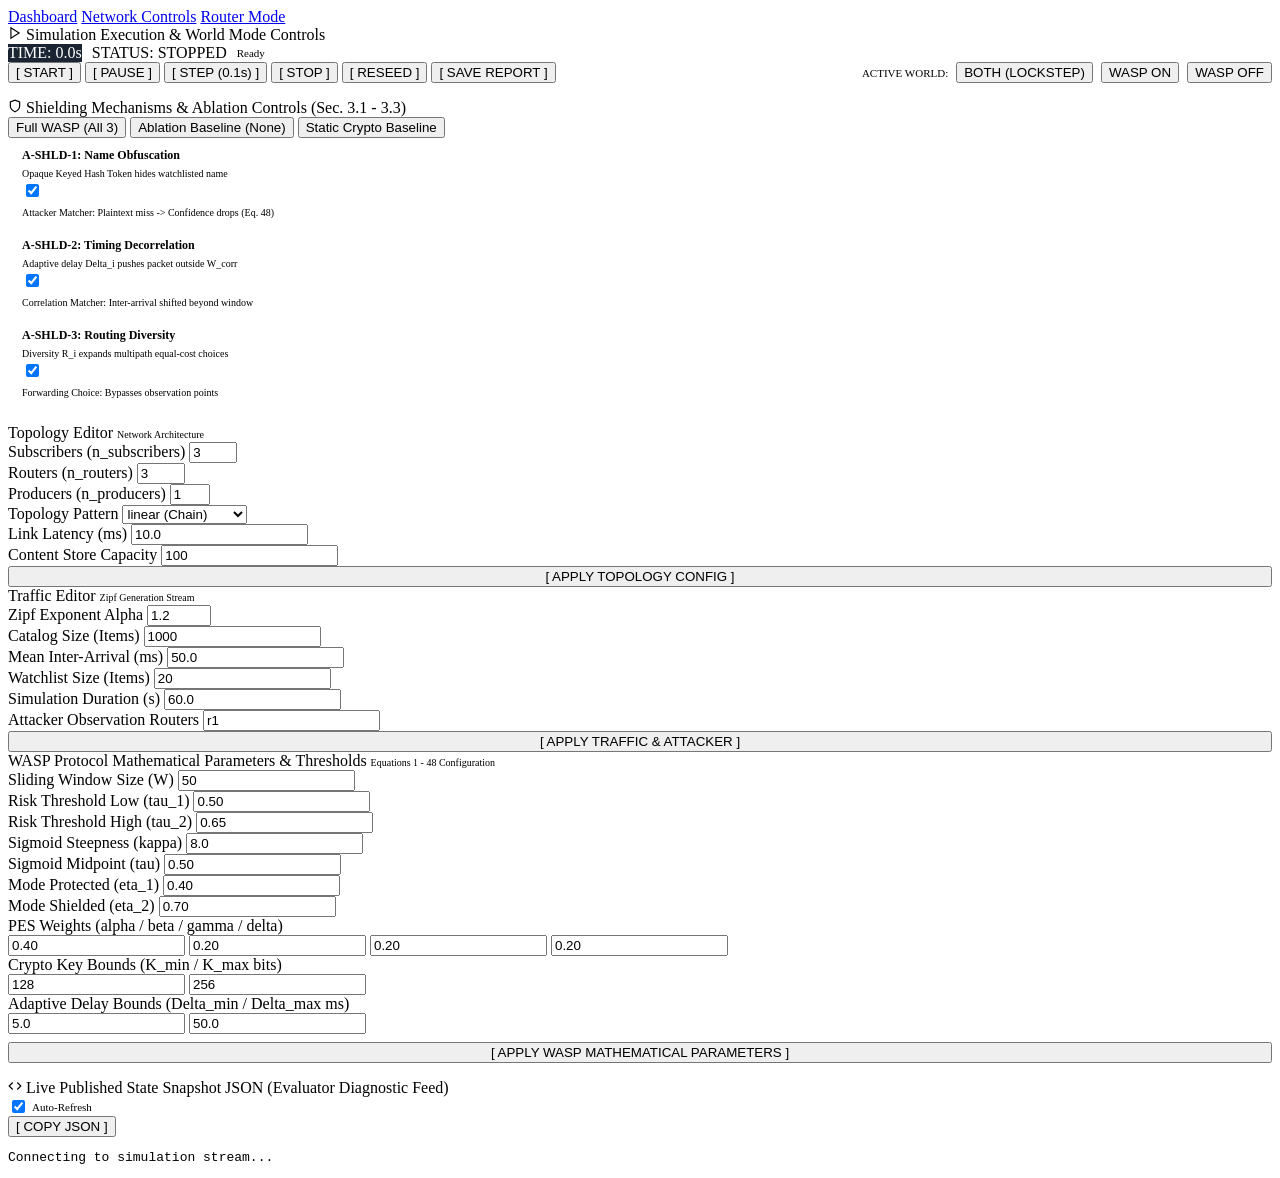
==== wasp_lab/web/network.html @ f21dee8f "Initial commit: WASP project" ====
<!DOCTYPE html>
<html lang="en">
<head>
  <meta charset="UTF-8">
  <meta name="viewport" content="width=device-width, initial-scale=1.0">
  <title>WASP Network Lab - Network Mode Master Controls</title>
  <link rel="stylesheet" href="/styles.css">
</head>
<body>

  <!-- Header Bar -->
  <header>
    <nav class="nav-center">
      <a href="/" class="nav-link">Dashboard</a>
      <a href="/network" class="nav-link active">Network Controls</a>
      <a href="/router/r0" class="nav-link">Router Mode</a>
    </nav>
  </header>

  <div class="container">

    <!-- Master Run & World Controls -->
    <div class="card" style="margin-bottom: 16px;">
      <div class="card-header">
        <span class="card-title">
          <svg width="14" height="14" viewBox="0 0 24 24" fill="none" stroke="currentColor" stroke-width="2">
            <polygon points="5 3 19 12 5 21 5 3"/>
          </svg>
          Simulation Execution & World Mode Controls
        </span>
        <div style="display:flex; align-items:center; gap:10px;">
          <span class="badge" style="background:#1b2432; color:#fff;">TIME: <span id="simTime">0.0</span>s</span>
          <span id="simStatus" class="badge badge-stopped">STATUS: STOPPED</span>
          <span id="wsStatus" class="badge badge-disconnected" style="display:none;">WS: DISCONNECTED</span>
          <span style="font-family:var(--font-mono); font-size:11px; color:var(--text-muted);" id="actionFeedback">Ready</span>
        </div>
      </div>
      <div class="card-body">
        <div style="display:flex; justify-content:space-between; align-items:center; flex-wrap:wrap; gap:12px;">
          
          <div class="btn-group">
            <button class="btn btn-primary" onclick="sendCommand('start')">[ START ]</button>
            <button class="btn btn-warning" onclick="sendCommand('pause')">[ PAUSE ]</button>
            <button class="btn" onclick="sendCommand('step')">[ STEP (0.1s) ]</button>
            <button class="btn btn-danger" onclick="sendCommand('stop')">[ STOP ]</button>
            <button class="btn" onclick="reseedPrompt()">[ RESEED ]</button>
            <button class="btn" onclick="downloadReport()">[ SAVE REPORT ]</button>
          </div>

          <div style="display:flex; align-items:center; gap:8px;">
            <span style="font-family:var(--font-mono); font-size:11px; color:var(--text-muted);">ACTIVE WORLD:</span>
            <button class="btn btn-primary" id="btnWorldBoth" onclick="setWorld('BOTH')">BOTH (LOCKSTEP)</button>
            <button class="btn" id="btnWorldOn" onclick="setWorld('ON')">WASP ON</button>
            <button class="btn" id="btnWorldOff" onclick="setWorld('OFF')">WASP OFF</button>
          </div>

        </div>
      </div>
    </div>

    <!-- Shielding Mechanisms Ablation Toggles (§3.1-3.3) -->
    <div class="card" style="margin-bottom: 16px;">
      <div class="card-header">
        <span class="card-title">
          <svg width="14" height="14" viewBox="0 0 24 24" fill="none" stroke="currentColor" stroke-width="2">
            <path d="M12 22s8-4 8-10V5l-8-3-8 3v7c0 6 8 10 8 10z"/>
          </svg>
          Shielding Mechanisms & Ablation Controls (Sec. 3.1 - 3.3)
        </span>
        <div class="btn-group">
          <button class="btn" onclick="setPreset('full')">Full WASP (All 3)</button>
          <button class="btn" onclick="setPreset('none')">Ablation Baseline (None)</button>
          <button class="btn" onclick="setPreset('static')">Static Crypto Baseline</button>
        </div>
      </div>
      <div class="card-body">
        <div class="grid-3col">
          
          <!-- A-SHLD-1 -->
          <div class="card" style="background:var(--bg-panel); border-color:var(--border-color); padding:10px 14px;">
            <div class="toggle-row">
              <div>
                <strong style="display:block; font-family:var(--font-mono); font-size:12px;">A-SHLD-1: Name Obfuscation</strong>
                <span style="font-size:10px; color:var(--text-muted);">Opaque Keyed Hash Token hides watchlisted name</span>
              </div>
              <label class="toggle-switch">
                <input type="checkbox" id="toggleNameObf" checked onchange="updateAblation()">
                <span class="toggle-slider"></span>
              </label>
            </div>
            <div style="font-size:10px; color:var(--color-teal); margin-top:6px; font-family:var(--font-mono);">
              Attacker Matcher: Plaintext miss -> Confidence drops (Eq. 48)
            </div>
          </div>

          <!-- A-SHLD-2 -->
          <div class="card" style="background:var(--bg-panel); border-color:var(--border-color); padding:10px 14px;">
            <div class="toggle-row">
              <div>
                <strong style="display:block; font-family:var(--font-mono); font-size:12px;">A-SHLD-2: Timing Decorrelation</strong>
                <span style="font-size:10px; color:var(--text-muted);">Adaptive delay Delta_i pushes packet outside W_corr</span>
              </div>
              <label class="toggle-switch">
                <input type="checkbox" id="toggleTimingDec" checked onchange="updateAblation()">
                <span class="toggle-slider"></span>
              </label>
            </div>
            <div style="font-size:10px; color:var(--color-teal); margin-top:6px; font-family:var(--font-mono);">
              Correlation Matcher: Inter-arrival shifted beyond window
            </div>
          </div>

          <!-- A-SHLD-3 -->
          <div class="card" style="background:var(--bg-panel); border-color:var(--border-color); padding:10px 14px;">
            <div class="toggle-row">
              <div>
                <strong style="display:block; font-family:var(--font-mono); font-size:12px;">A-SHLD-3: Routing Diversity</strong>
                <span style="font-size:10px; color:var(--text-muted);">Diversity R_i expands multipath equal-cost choices</span>
              </div>
              <label class="toggle-switch">
                <input type="checkbox" id="toggleRoutingDiv" checked onchange="updateAblation()">
                <span class="toggle-slider"></span>
              </label>
            </div>
            <div style="font-size:10px; color:var(--color-teal); margin-top:6px; font-family:var(--font-mono);">
              Forwarding Choice: Bypasses observation points
            </div>
          </div>

        </div>
      </div>
    </div>

    <!-- Parameter Configuration Editors Grid -->
    <div class="grid-2col">
      
      <!-- Topology Configuration -->
      <div class="card">
        <div class="card-header">
          <span class="card-title">Topology Editor</span>
          <span style="font-family:var(--font-mono); font-size:10px; color:var(--text-muted);">Network Architecture</span>
        </div>
        <div class="card-body">
          <div class="grid-2col">
            <div class="form-group">
              <label class="form-label">Subscribers (n_subscribers)</label>
              <input type="number" class="form-input" id="topSubs" value="3" min="1" max="10">
            </div>
            <div class="form-group">
              <label class="form-label">Routers (n_routers)</label>
              <input type="number" class="form-input" id="topRouters" value="3" min="1" max="10">
            </div>
            <div class="form-group">
              <label class="form-label">Producers (n_producers)</label>
              <input type="number" class="form-input" id="topProds" value="1" min="1" max="5">
            </div>
            <div class="form-group">
              <label class="form-label">Topology Pattern</label>
              <select class="form-select" id="topPattern">
                <option value="linear" selected>linear (Chain)</option>
                <option value="mesh">mesh (Full Mesh)</option>
              </select>
            </div>
            <div class="form-group">
              <label class="form-label">Link Latency (ms)</label>
              <input type="number" class="form-input" id="topLatency" value="10.0" step="1.0">
            </div>
            <div class="form-group">
              <label class="form-label">Content Store Capacity</label>
              <input type="number" class="form-input" id="topCsCap" value="100">
            </div>
          </div>
          <button class="btn btn-primary" style="width:100%;" onclick="applyTopology()">[ APPLY TOPOLOGY CONFIG ]</button>
        </div>
      </div>

      <!-- Traffic Configuration -->
      <div class="card">
        <div class="card-header">
          <span class="card-title">Traffic Editor</span>
          <span style="font-family:var(--font-mono); font-size:10px; color:var(--text-muted);">Zipf Generation Stream</span>
        </div>
        <div class="card-body">
          <div class="grid-2col">
            <div class="form-group">
              <label class="form-label">Zipf Exponent Alpha</label>
              <input type="number" class="form-input" id="trafAlpha" value="1.2" step="0.1" min="1.01" max="2.0">
            </div>
            <div class="form-group">
              <label class="form-label">Catalog Size (Items)</label>
              <input type="number" class="form-input" id="trafCatalog" value="1000" min="50">
            </div>
            <div class="form-group">
              <label class="form-label">Mean Inter-Arrival (ms)</label>
              <input type="number" class="form-input" id="trafInterArrival" value="50.0" step="5.0">
            </div>
            <div class="form-group">
              <label class="form-label">Watchlist Size (Items)</label>
              <input type="number" class="form-input" id="trafWatchlist" value="20" min="5">
            </div>
            <div class="form-group">
              <label class="form-label">Simulation Duration (s)</label>
              <input type="number" class="form-input" id="trafDuration" value="60.0" step="10.0">
            </div>
            <div class="form-group">
              <label class="form-label">Attacker Observation Routers</label>
              <input type="text" class="form-input" id="attRouters" value="r1">
            </div>
          </div>
          <button class="btn btn-primary" style="width:100%;" onclick="applyTraffic()">[ APPLY TRAFFIC & ATTACKER ]</button>
        </div>
      </div>

    </div>

    <!-- WASP Mathematical Thresholds & Parameters -->
    <div class="card" style="margin-bottom: 16px;">
      <div class="card-header">
        <span class="card-title">WASP Protocol Mathematical Parameters & Thresholds</span>
        <span style="font-family:var(--font-mono); font-size:10px; color:var(--text-muted);">Equations 1 - 48 Configuration</span>
      </div>
      <div class="card-body">
        <div class="grid-3col">
          
          <div>
            <div class="form-group">
              <label class="form-label">Sliding Window Size (W)</label>
              <input type="number" class="form-input" id="waspW" value="50">
            </div>
            <div class="form-group">
              <label class="form-label">Risk Threshold Low (tau_1)</label>
              <input type="number" class="form-input" id="waspTau1" value="0.50" step="0.05">
            </div>
            <div class="form-group">
              <label class="form-label">Risk Threshold High (tau_2)</label>
              <input type="number" class="form-input" id="waspTau2" value="0.65" step="0.05">
            </div>
          </div>

          <div>
            <div class="form-group">
              <label class="form-label">Sigmoid Steepness (kappa)</label>
              <input type="number" class="form-input" id="waspKappa" value="8.0" step="0.5">
            </div>
            <div class="form-group">
              <label class="form-label">Sigmoid Midpoint (tau)</label>
              <input type="number" class="form-input" id="waspTau" value="0.50" step="0.05">
            </div>
            <div class="form-group">
              <label class="form-label">Mode Protected (eta_1)</label>
              <input type="number" class="form-input" id="waspEta1" value="0.40" step="0.05">
            </div>
            <div class="form-group">
              <label class="form-label">Mode Shielded (eta_2)</label>
              <input type="number" class="form-input" id="waspEta2" value="0.70" step="0.05">
            </div>
          </div>

          <div>
            <div class="form-group">
              <label class="form-label">PES Weights (alpha / beta / gamma / delta)</label>
              <div style="display:flex; gap:4px;">
                <input type="number" class="form-input" id="waspAlpha" value="0.40" step="0.05" title="alpha (Frequency)">
                <input type="number" class="form-input" id="waspBeta" value="0.20" step="0.05" title="beta (Cache)">
                <input type="number" class="form-input" id="waspGamma" value="0.20" step="0.05" title="gamma (Interval)">
                <input type="number" class="form-input" id="waspDelta" value="0.20" step="0.05" title="delta (Hops)">
              </div>
            </div>
            <div class="form-group">
              <label class="form-label">Crypto Key Bounds (K_min / K_max bits)</label>
              <div style="display:flex; gap:4px;">
                <input type="number" class="form-input" id="waspKmin" value="128" step="32">
                <input type="number" class="form-input" id="waspKmax" value="256" step="32">
              </div>
            </div>
            <div class="form-group">
              <label class="form-label">Adaptive Delay Bounds (Delta_min / Delta_max ms)</label>
              <div style="display:flex; gap:4px;">
                <input type="number" class="form-input" id="waspDeltaMin" value="5.0" step="1.0">
                <input type="number" class="form-input" id="waspDeltaMax" value="50.0" step="5.0">
              </div>
            </div>
          </div>

        </div>
        <button class="btn btn-primary" style="width:100%; margin-top:8px;" onclick="applyWaspParams()">[ APPLY WASP MATHEMATICAL PARAMETERS ]</button>
      </div>
    </div>

    <!-- Live Published State Snapshot JSON Viewer -->
    <div class="card">
      <div class="card-header">
        <span class="card-title">
          <svg width="14" height="14" viewBox="0 0 24 24" fill="none" stroke="currentColor" stroke-width="2">
            <polyline points="16 18 22 12 16 6"/>
            <polyline points="8 6 2 12 8 18"/>
          </svg>
          Live Published State Snapshot JSON (Evaluator Diagnostic Feed)
        </span>
        <div class="btn-group">
          <label style="font-family:var(--font-mono); font-size:11px; display:flex; align-items:center; gap:4px; color:var(--text-muted);">
            <input type="checkbox" id="chkAutoScroll" checked> Auto-Refresh
          </label>
          <button class="btn" onclick="copyJson()">[ COPY JSON ]</button>
        </div>
      </div>
      <div class="card-body">
        <pre class="json-viewer" id="jsonViewer">Connecting to simulation stream...</pre>
      </div>
    </div>

  </div>

  <script>
    let ws = null;
    let latestState = null;

    function connectWebSocket() {
      const loc = window.location;
      const wsUri = (loc.protocol === "https:" ? "wss://" : "ws://") + loc.host + "/ws";
      ws = new WebSocket(wsUri);

      ws.onopen = function() {
        const badge = document.getElementById("wsStatus");
        badge.className = "badge badge-connected";
        badge.textContent = "WS: CONNECTED";
      };

      ws.onclose = function() {
        const badge = document.getElementById("wsStatus");
        badge.className = "badge badge-disconnected";
        badge.textContent = "WS: DISCONNECTED";
        setTimeout(connectWebSocket, 1500);
      };

      ws.onerror = function() {
        ws.close();
      };

      ws.onmessage = function(event) {
        try {
          const msg = JSON.parse(event.data);
          if (msg.type === "state_update" || msg.type === "initial_state") {
            handleStateUpdate(msg.data);
          }
        } catch(e) {}
      };
    }

    function sendCommand(action, params = {}) {
      if (ws && ws.readyState === WebSocket.OPEN) {
        ws.send(JSON.stringify({ action: action, ...params }));
        setFeedback("Executed: " + action);
      } else {
        fetch("/" + action, { method: "POST" });
        setFeedback("Executed HTTP: " + action);
      }
    }

    function setFeedback(msg) {
      document.getElementById("actionFeedback").textContent = msg;
    }

    function setWorld(world) {
      document.getElementById("btnWorldBoth").className = world === "BOTH" ? "btn btn-primary" : "btn";
      document.getElementById("btnWorldOn").className = world === "ON" ? "btn btn-primary" : "btn";
      document.getElementById("btnWorldOff").className = world === "OFF" ? "btn btn-primary" : "btn";
      sendCommand("set_world", { world: world });
    }

    function handleStateUpdate(data) {
      latestState = data;

      const simBadge = document.getElementById("simStatus");
      simBadge.textContent = "STATUS: " + data.status;
      if (data.status === "RUNNING") simBadge.className = "badge badge-running";
      else if (data.status === "PAUSED") simBadge.className = "badge badge-paused";
      else simBadge.className = "badge badge-stopped";

      document.getElementById("simTime").textContent = data.sim_time.toFixed(1);

      if (document.getElementById("chkAutoScroll").checked) {
        document.getElementById("jsonViewer").textContent = JSON.stringify(data, null, 2);
      }
    }

    function updateAblation() {
      const nameVal = document.getElementById("toggleNameObf").checked;
      const timingVal = document.getElementById("toggleTimingDec").checked;
      const routingVal = document.getElementById("toggleRoutingDiv").checked;

      sendCommand("set_ablation", { mechanism: "name_obfuscation", enabled: nameVal });
      sendCommand("set_ablation", { mechanism: "timing_decorrelation", enabled: timingVal });
      sendCommand("set_ablation", { mechanism: "routing_diversity", enabled: routingVal });

      fetch("/network/ablation", {
        method: "POST",
        headers: { "Content-Type": "application/json" },
        body: JSON.stringify({
          name_obfuscation: nameVal,
          timing_decorrelation: timingVal,
          routing_diversity: routingVal
        })
      });
      setFeedback("Ablation toggles updated");
    }

    function setPreset(type) {
      if (type === "full") {
        document.getElementById("toggleNameObf").checked = true;
        document.getElementById("toggleTimingDec").checked = true;
        document.getElementById("toggleRoutingDiv").checked = true;
      } else if (type === "none") {
        document.getElementById("toggleNameObf").checked = false;
        document.getElementById("toggleTimingDec").checked = false;
        document.getElementById("toggleRoutingDiv").checked = false;
      } else if (type === "static") {
        document.getElementById("toggleNameObf").checked = true;
        document.getElementById("toggleTimingDec").checked = false;
        document.getElementById("toggleRoutingDiv").checked = false;
      }
      updateAblation();
    }

    function applyTopology() {
      const payload = {
        num_subscribers: parseInt(document.getElementById("topSubs").value),
        num_routers: parseInt(document.getElementById("topRouters").value),
        num_producers: parseInt(document.getElementById("topProds").value),
        pattern: document.getElementById("topPattern").value,
        link_latency_ms: parseFloat(document.getElementById("topLatency").value),
        cs_capacity: parseInt(document.getElementById("topCsCap").value),
        scenario: "FULL_WASP"
      };

      fetch("/network/init", {
        method: "POST",
        headers: { "Content-Type": "application/json" },
        body: JSON.stringify({
          num_consumers: payload.num_subscribers,
          num_routers: payload.num_routers,
          num_producers: payload.num_producers,
          pattern: payload.pattern,
          link_latency_ms: payload.link_latency_ms,
          cs_capacity: payload.cs_capacity,
          scenario: payload.scenario
        })
      }).then(() => setFeedback("Topology updated successfully"));
    }

    function applyTraffic() {
      const payload = {
        zipf_alpha: parseFloat(document.getElementById("trafAlpha").value) || 1.2,
        catalog_size: parseInt(document.getElementById("trafCatalog").value) || 1000,
        mean_inter_arrival_ms: parseFloat(document.getElementById("trafInterArrival").value) || 50.0,
        watchlist_size: parseInt(document.getElementById("trafWatchlist").value) || 20,
        obs_router: document.getElementById("attRouters").value.trim() || "r1"
      };

      fetch("/traffic/config", {
        method: "POST",
        headers: { "Content-Type": "application/json" },
        body: JSON.stringify(payload)
      })
      .then(res => res.json())
      .then(data => {
        setFeedback("Traffic & Attacker parameters updated live!");
      })
      .catch(err => {
        setFeedback("Failed to update traffic: " + err);
      });
    }

    function applyWaspParams() {
      const alpha = parseFloat(document.getElementById("waspAlpha").value);
      const beta = parseFloat(document.getElementById("waspBeta").value);
      const gamma = parseFloat(document.getElementById("waspGamma").value);
      const delta = parseFloat(document.getElementById("waspDelta").value);

      const sum = alpha + beta + gamma + delta;
      if (Math.abs(sum - 1.0) > 0.01) {
        alert("Warning: Weights alpha+beta+gamma+delta must sum to 1.0. Current sum: " + sum.toFixed(2));
        return;
      }

      const payload = {
        router_id: "all",
        alpha: alpha,
        beta: beta,
        gamma: gamma,
        delta: delta,
        kappa: parseFloat(document.getElementById("waspKappa").value),
        tau: parseFloat(document.getElementById("waspTau").value),
        tau_1: parseFloat(document.getElementById("waspTau1").value),
        tau_2: parseFloat(document.getElementById("waspTau2").value),
        eta_1: parseFloat(document.getElementById("waspEta1").value),
        eta_2: parseFloat(document.getElementById("waspEta2").value),
        delta_min_ms: parseFloat(document.getElementById("waspDeltaMin").value),
        delta_max_ms: parseFloat(document.getElementById("waspDeltaMax").value),
        K_min: parseInt(document.getElementById("waspKmin").value),
        K_max: parseInt(document.getElementById("waspKmax").value),
        T_b: 0.05,
        rho: 1.5
      };

      fetch("/wasp/params", {
        method: "POST",
        headers: { "Content-Type": "application/json" },
        body: JSON.stringify(payload)
      }).then(() => setFeedback("WASP parameters saved"));
    }

    function reseedPrompt() {
      const tSeed = prompt("Enter Traffic Seed (default 42):", "42");
      const wSeed = prompt("Enter WASP Seed (default 1337):", "1337");
      if (tSeed !== null && wSeed !== null) {
        sendCommand("reseed", {
          traffic_seed: parseInt(tSeed) || 42,
          wasp_seed: parseInt(wSeed) || 1337
        });
      }
    }

    function downloadReport() {
      window.open("/api/report", "_blank");
    }

    function copyJson() {
      const content = document.getElementById("jsonViewer").textContent;
      navigator.clipboard.writeText(content);
      setFeedback("Snapshot JSON copied to clipboard");
    }

    window.addEventListener("DOMContentLoaded", () => {
      connectWebSocket();
    });
  </script>
</body>
</html>
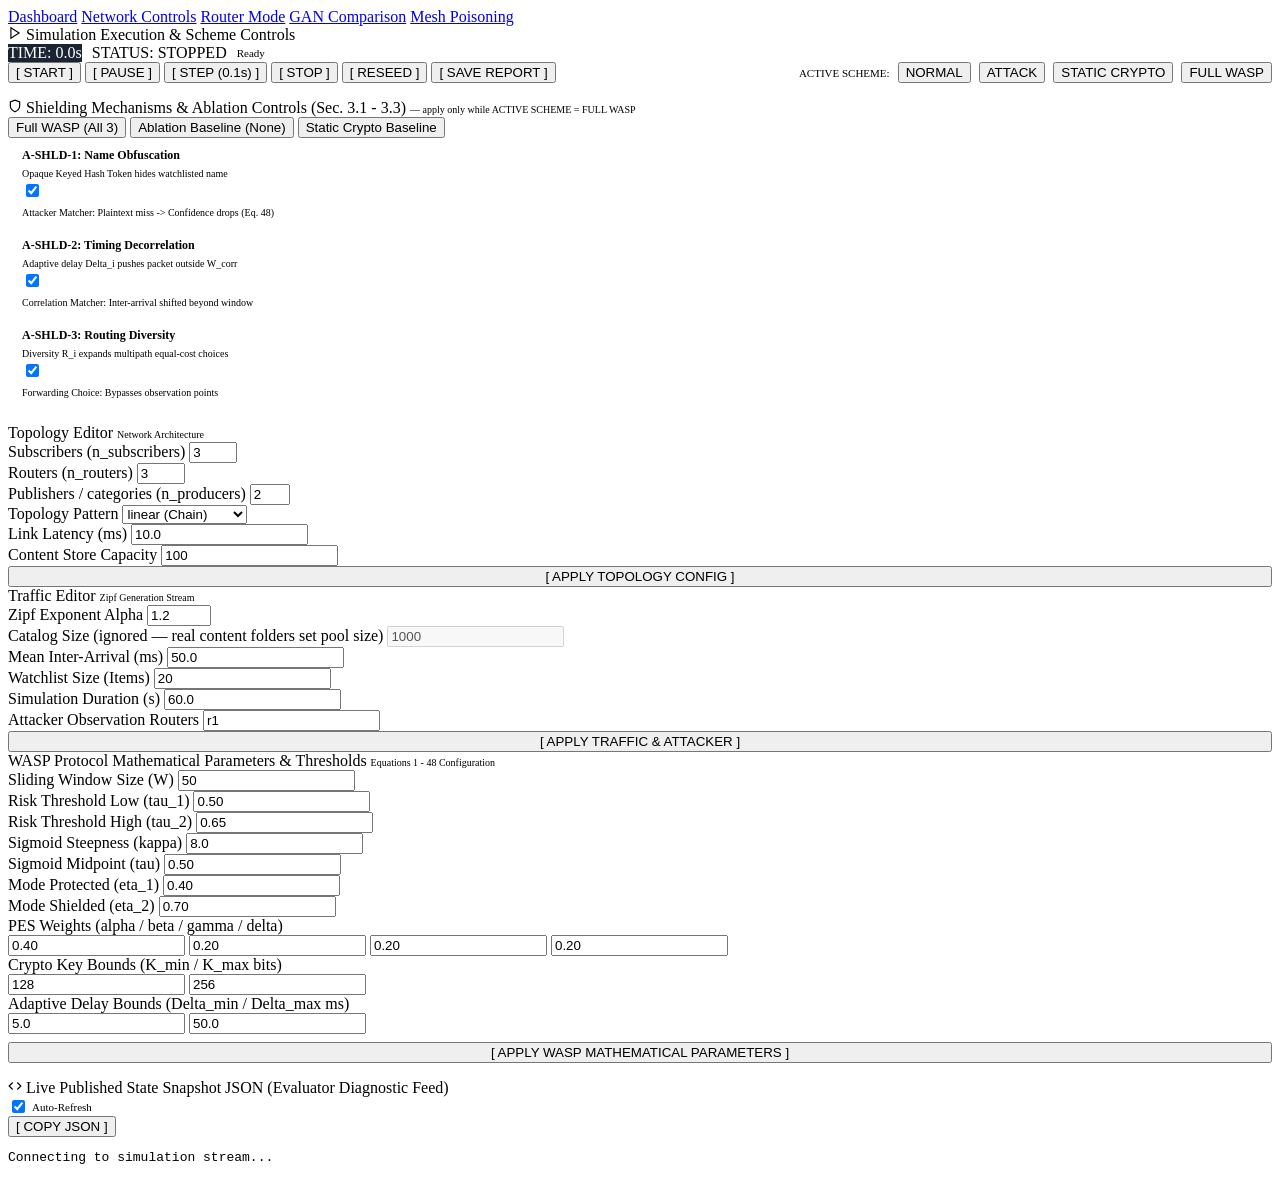
==== commit 39ef4c7d: "Add GAN/anti-GAN content authenticity extension to WASP dashboard - Multi-publisher mesh topology wi" ====
--- a/wasp_lab/web/network.html
+++ b/wasp_lab/web/network.html
@@ -14,19 +14,21 @@
       <a href="/" class="nav-link">Dashboard</a>
       <a href="/network" class="nav-link active">Network Controls</a>
       <a href="/router/r0" class="nav-link">Router Mode</a>
+      <a href="/gan-comparison" class="nav-link">GAN Comparison</a>
+      <a href="/mesh-poisoning" class="nav-link">Mesh Poisoning</a>
     </nav>
   </header>
 
   <div class="container">
 
-    <!-- Master Run & World Controls -->
+    <!-- Master Run & Scheme Controls -->
     <div class="card" style="margin-bottom: 16px;">
       <div class="card-header">
         <span class="card-title">
           <svg width="14" height="14" viewBox="0 0 24 24" fill="none" stroke="currentColor" stroke-width="2">
             <polygon points="5 3 19 12 5 21 5 3"/>
           </svg>
-          Simulation Execution & World Mode Controls
+          Simulation Execution & Scheme Controls
         </span>
         <div style="display:flex; align-items:center; gap:10px;">
           <span class="badge" style="background:#1b2432; color:#fff;">TIME: <span id="simTime">0.0</span>s</span>
@@ -48,10 +50,11 @@
           </div>
 
           <div style="display:flex; align-items:center; gap:8px;">
-            <span style="font-family:var(--font-mono); font-size:11px; color:var(--text-muted);">ACTIVE WORLD:</span>
-            <button class="btn btn-primary" id="btnWorldBoth" onclick="setWorld('BOTH')">BOTH (LOCKSTEP)</button>
-            <button class="btn" id="btnWorldOn" onclick="setWorld('ON')">WASP ON</button>
-            <button class="btn" id="btnWorldOff" onclick="setWorld('OFF')">WASP OFF</button>
+            <span style="font-family:var(--font-mono); font-size:11px; color:var(--text-muted);">ACTIVE SCHEME:</span>
+            <button class="btn" id="btnSchemeNormal" onclick="setScheme('NORMAL')">NORMAL</button>
+            <button class="btn" id="btnSchemeAttack" onclick="setScheme('ATTACK')">ATTACK</button>
+            <button class="btn" id="btnSchemeStatic" onclick="setScheme('STATIC_CRYPTO')">STATIC CRYPTO</button>
+            <button class="btn btn-primary" id="btnSchemeWasp" onclick="setScheme('WASP')">FULL WASP</button>
           </div>
 
         </div>
@@ -66,6 +69,7 @@
             <path d="M12 22s8-4 8-10V5l-8-3-8 3v7c0 6 8 10 8 10z"/>
           </svg>
           Shielding Mechanisms & Ablation Controls (Sec. 3.1 - 3.3)
+          <span style="font-size:10px; color:var(--text-muted); font-weight:400;">&mdash; apply only while ACTIVE SCHEME = FULL WASP</span>
         </span>
         <div class="btn-group">
           <button class="btn" onclick="setPreset('full')">Full WASP (All 3)</button>
@@ -151,8 +155,8 @@
               <input type="number" class="form-input" id="topRouters" value="3" min="1" max="10">
             </div>
             <div class="form-group">
-              <label class="form-label">Producers (n_producers)</label>
-              <input type="number" class="form-input" id="topProds" value="1" min="1" max="5">
+              <label class="form-label">Publishers / categories (n_producers)</label>
+              <input type="number" class="form-input" id="topProds" value="2" min="1" max="5">
             </div>
             <div class="form-group">
               <label class="form-label">Topology Pattern</label>
@@ -187,8 +191,8 @@
               <input type="number" class="form-input" id="trafAlpha" value="1.2" step="0.1" min="1.01" max="2.0">
             </div>
             <div class="form-group">
-              <label class="form-label">Catalog Size (Items)</label>
-              <input type="number" class="form-input" id="trafCatalog" value="1000" min="50">
+              <label class="form-label">Catalog Size (ignored &mdash; real content folders set pool size)</label>
+              <input type="number" class="form-input" id="trafCatalog" value="1000" min="50" disabled>
             </div>
             <div class="form-group">
               <label class="form-label">Mean Inter-Arrival (ms)</label>
@@ -361,11 +365,12 @@
       document.getElementById("actionFeedback").textContent = msg;
     }
 
-    function setWorld(world) {
-      document.getElementById("btnWorldBoth").className = world === "BOTH" ? "btn btn-primary" : "btn";
-      document.getElementById("btnWorldOn").className = world === "ON" ? "btn btn-primary" : "btn";
-      document.getElementById("btnWorldOff").className = world === "OFF" ? "btn btn-primary" : "btn";
-      sendCommand("set_world", { world: world });
+    function setScheme(scheme) {
+      document.getElementById("btnSchemeNormal").className = scheme === "NORMAL" ? "btn btn-primary" : "btn";
+      document.getElementById("btnSchemeAttack").className = scheme === "ATTACK" ? "btn btn-primary" : "btn";
+      document.getElementById("btnSchemeStatic").className = scheme === "STATIC_CRYPTO" ? "btn btn-primary" : "btn";
+      document.getElementById("btnSchemeWasp").className = scheme === "WASP" ? "btn btn-primary" : "btn";
+      sendCommand("set_scheme", { scheme: scheme });
     }
 
     function handleStateUpdate(data) {
@@ -378,6 +383,13 @@
       else simBadge.className = "badge badge-stopped";
 
       document.getElementById("simTime").textContent = data.sim_time.toFixed(1);
+
+      if (data.scheme) {
+        document.getElementById("btnSchemeNormal").className = data.scheme === "NORMAL" ? "btn btn-primary" : "btn";
+        document.getElementById("btnSchemeAttack").className = data.scheme === "ATTACK" ? "btn btn-primary" : "btn";
+        document.getElementById("btnSchemeStatic").className = data.scheme === "STATIC_CRYPTO" ? "btn btn-primary" : "btn";
+        document.getElementById("btnSchemeWasp").className = data.scheme === "WASP" ? "btn btn-primary" : "btn";
+      }
 
       if (document.getElementById("chkAutoScroll").checked) {
         document.getElementById("jsonViewer").textContent = JSON.stringify(data, null, 2);
